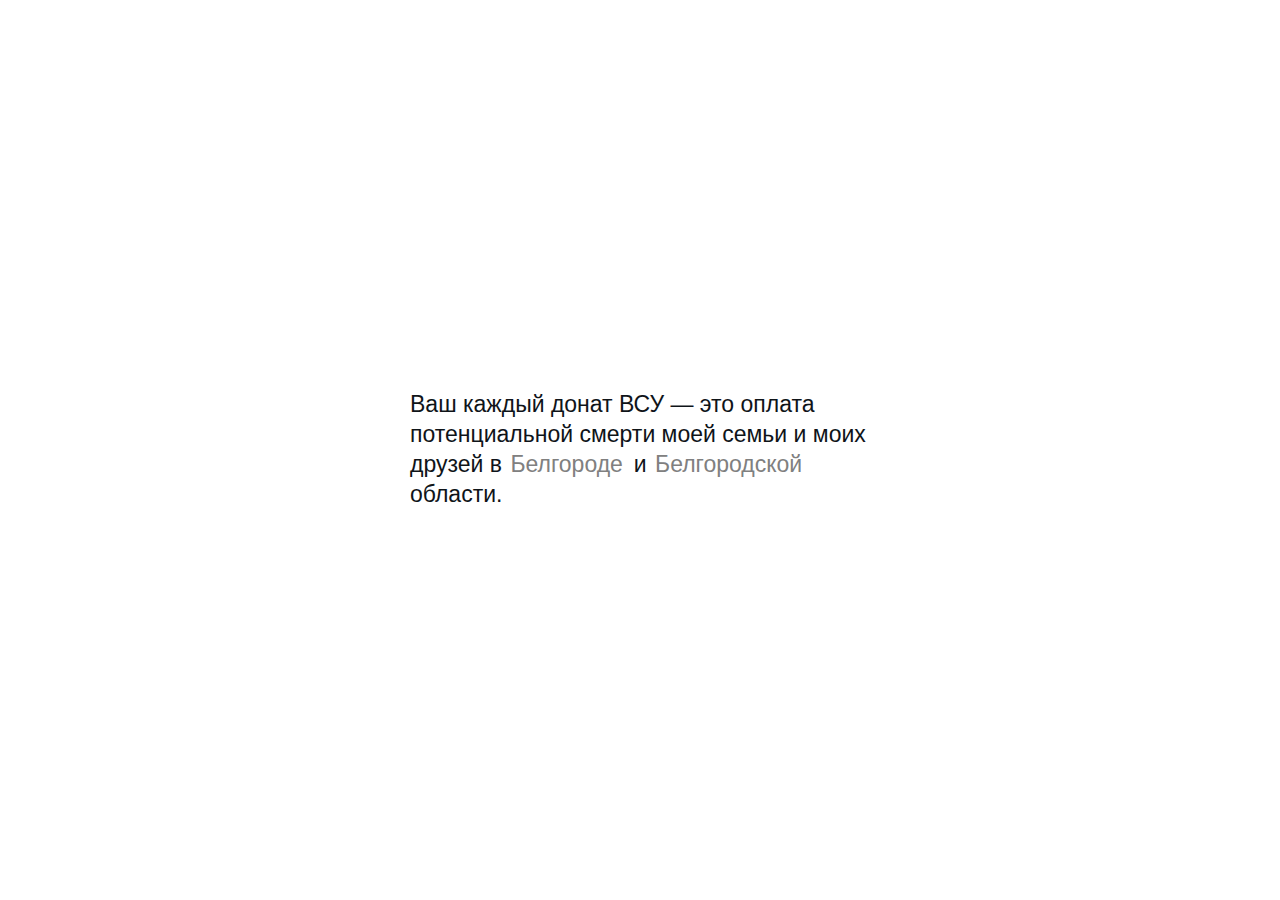
==== index.html @ cf4d92a9 "Add files via upload" ====
<!DOCTYPE html>
<html lang="ru">
<head>
    <meta charset="UTF-8">
    <meta name="viewport" content="width=device-width, initial-scale=1.0">
    <title>Tweet Style Text</title>
    <link rel="stylesheet" href="styles.css">
</head>
<body>
    <div class="tweet">
        <p class="tweet-text">Ваш каждый донат ВСУ — это оплата потенциальной смерти моей семьи и моих друзей в <input type="text" placeholder="Белгороде" oninput="resizeInput(this); checkInput(this)" value=""> и <input type="text" placeholder="Белгородской" oninput="resizeInput(this); checkInput(this)" value=""> области.</p>
    </div>
    <script src="script.js"></script>
</body>
</html>
---- styles.css ----
body {
    font-family: -apple-system, BlinkMacSystemFont, "Segoe UI", Roboto, Helvetica, Arial, sans-serif;
    display: flex;
    flex-direction: column;
    justify-content: center;
    align-items: center;
    height: 100vh;
    margin: 0;
    background-color: #ffffff;
}
.language-selector {
    margin-bottom: 20px;
}
.tweet {
    width: 100%;
    max-width: 500px;
    padding: 20px;
    box-sizing: border-box;
}
.tweet-text {
    font-size: 23px;
    line-height: 1.3;
    color: #0f1419;
    margin: 0;
    white-space: pre-wrap;
}
input {
    font-family: inherit;
    font-size: inherit;
    width: auto;
    border: none;
    padding: 0 2px;
    color: #0f1419;
    background: transparent;
    box-sizing: content-box;

}
input:focus {
    outline: none;
    border-bottom: 2px solid #1da1f2;
}
input::placeholder {
    color: grey;
}
input::selection {
    background: transparent;
}
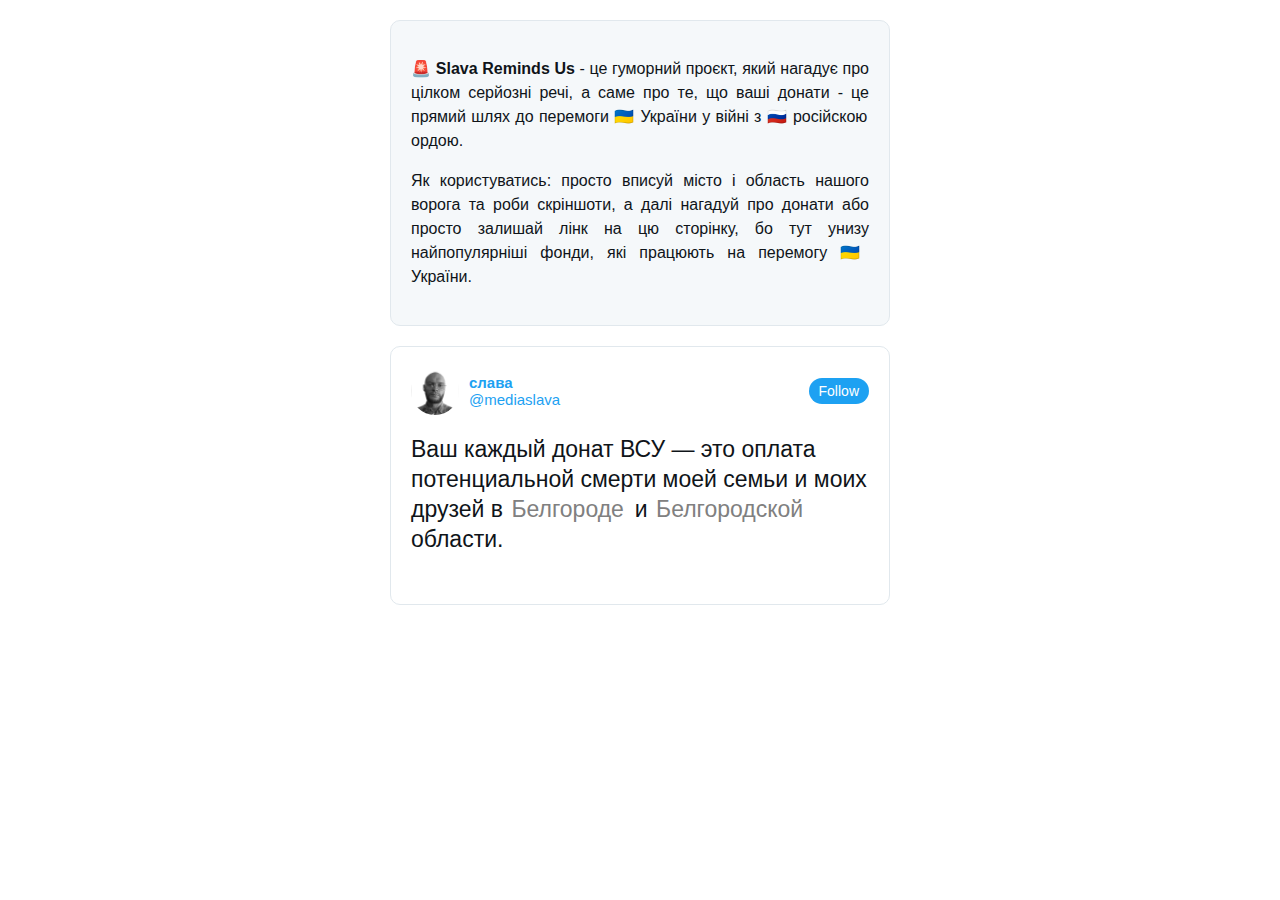
==== commit 7d9211d1: "add info block and fix twitter like block" ====
--- a/index.html
+++ b/index.html
@@ -1,15 +1,28 @@
 <!DOCTYPE html>
-<html lang="ru">
+<html lang="uk">
 <head>
     <meta charset="UTF-8">
     <meta name="viewport" content="width=device-width, initial-scale=1.0">
-    <title>Tweet Style Text</title>
+    <title>Slava Reminds Us - Пам'ятай про донати</title>
     <link rel="stylesheet" href="styles.css">
 </head>
 <body>
+    <div class="info-block">
+        <p><strong>&#128680; Slava Reminds Us</strong> - це гуморний проєкт, який нагадує про цілком серйозні речі, а саме про те, що ваші донати - це прямий шлях до перемоги &#127482;&#127462; України у війні з &#127479;&#127482; російскою ордою.</p>
+        <p>Як користуватись: просто вписуй місто і область нашого ворога та роби скріншоти, а далі нагадуй про донати або просто залишай лінк на цю сторінку, бо тут унизу найпопулярніші фонди, які працюють на перемогу &#127482;&#127462; України.</p>
+    </div>
     <div class="tweet">
-        <p class="tweet-text">Ваш каждый донат ВСУ — это оплата потенциальной смерти моей семьи и моих друзей в <input type="text" placeholder="Белгороде" oninput="resizeInput(this); checkInput(this)" value=""> и <input type="text" placeholder="Белгородской" oninput="resizeInput(this); checkInput(this)" value=""> области.</p>
+        <div class="tweet-header">
+            <img src="mediaslava.jpg" alt="Image description" class="tweet-image">
+            <div class="tweet-header-content">
+                <span class="tweet-handle"><strong>слава</strong></span>
+                <span class="tweet-handle">@mediaslava</span>
+            </div>
+            <button class="follow-button">Follow</button>
+        </div>
+        <p lang="ru" class="tweet-text">Ваш каждый донат ВСУ — это оплата потенциальной смерти моей семьи и моих друзей в <input type="text" placeholder="Белгороде" oninput="resizeInput(this); checkInput(this)" value=""> и <input type="text" placeholder="Белгородской" oninput="resizeInput(this); checkInput(this)" value=""> области.
+        </p>
     </div>
     <script src="script.js"></script>
 </body>
-</html>+</html>
--- a/styles.css
+++ b/styles.css
@@ -2,28 +2,84 @@
     font-family: -apple-system, BlinkMacSystemFont, "Segoe UI", Roboto, Helvetica, Arial, sans-serif;
     display: flex;
     flex-direction: column;
-    justify-content: center;
     align-items: center;
-    height: 100vh;
     margin: 0;
     background-color: #ffffff;
+    padding: 20px;
 }
-.language-selector {
+
+.info-block {
+    width: 100%;
+    max-width: 500px;
     margin-bottom: 20px;
+    padding: 20px;
+    box-sizing: border-box;
+    border: 1px solid #e1e8ed;
+    border-radius: 10px;
+    background-color: #f5f8fa;
+    /* text-align: center; */
+    text-align: justify;
+    font-size: 16px;
+    line-height: 1.5;
+    color: #0f1419;
 }
+
 .tweet {
     width: 100%;
     max-width: 500px;
     padding: 20px;
     box-sizing: border-box;
+    border: 1px solid #e1e8ed;
+    border-radius: 10px;
+    background-color: #ffffff;
 }
+
+.tweet-header {
+    display: flex;
+    align-items: center;
+    justify-content: space-between;
+}
+
+.tweet-image {
+    width: 48px;
+    height: 48px;
+    border-radius: 50%;
+    margin-right: 10px;
+}
+
+.tweet-header-content {
+    display: flex;
+    flex-direction: column;
+    flex-grow: 1;
+}
+
+.tweet-handle {
+    font-size: 15px;
+    color: #1da1f2;
+}
+
+.follow-button {
+    background-color: #1da1f2;
+    color: white;
+    border: none;
+    border-radius: 15px;
+    padding: 5px 10px;
+    cursor: pointer;
+    font-size: 14px;
+}
+
+.follow-button:hover {
+    background-color: #0d95e8;
+}
+
 .tweet-text {
     font-size: 23px;
     line-height: 1.3;
     color: #0f1419;
-    margin: 0;
+    margin: 20px 0 0 0;
     white-space: pre-wrap;
 }
+
 input {
     font-family: inherit;
     font-size: inherit;
@@ -33,15 +89,13 @@
     color: #0f1419;
     background: transparent;
     box-sizing: content-box;
+}
 
-}
 input:focus {
     outline: none;
     border-bottom: 2px solid #1da1f2;
 }
+
 input::placeholder {
     color: grey;
 }
-input::selection {
-    background: transparent;
-}
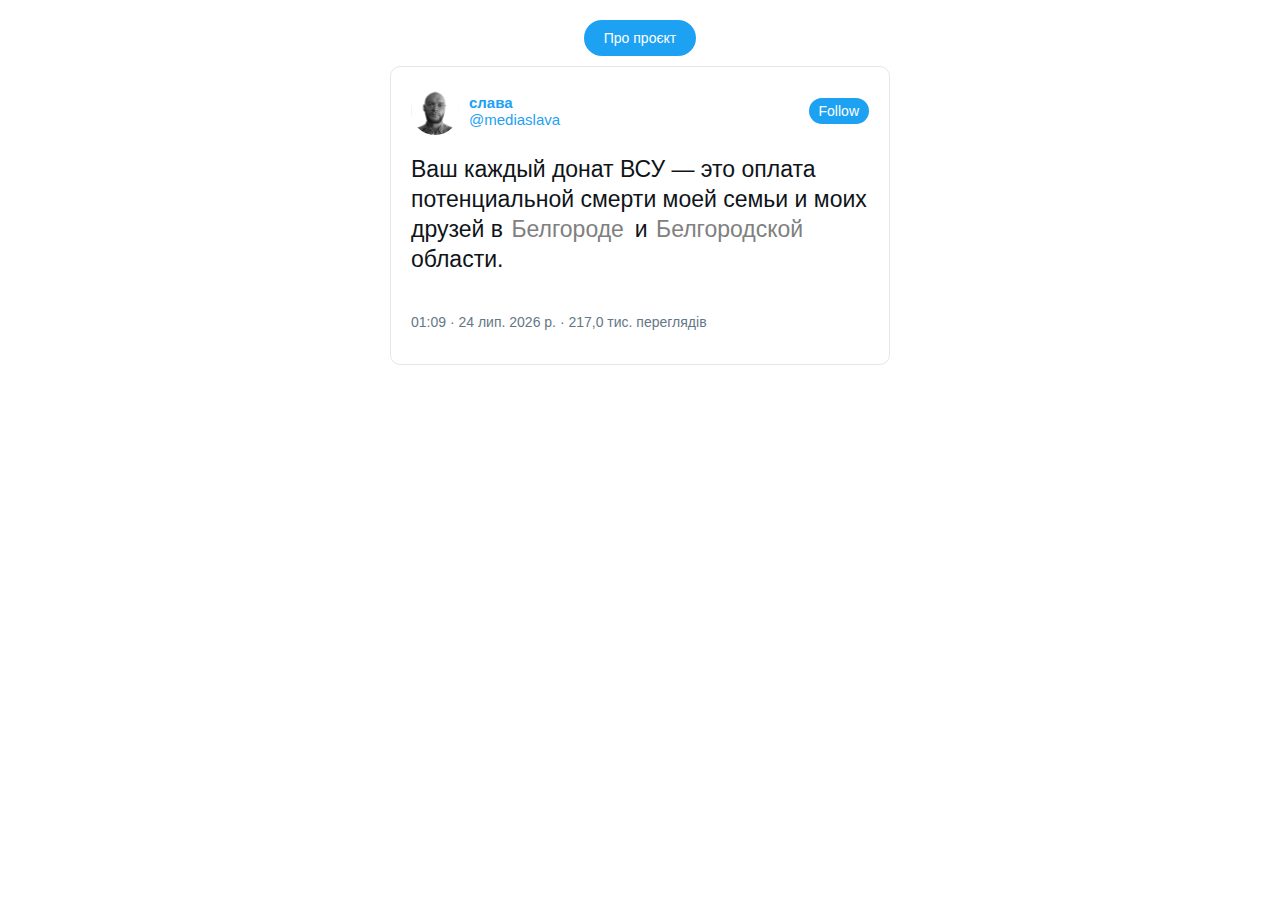
==== commit 64d18ff0: "Add spoiler, current time and date, random likes generator" ====
--- a/index.html
+++ b/index.html
@@ -7,9 +7,10 @@
     <link rel="stylesheet" href="styles.css">
 </head>
 <body>
-    <div class="info-block">
-        <p><strong>&#128680; Slava Reminds Us</strong> - це гуморний проєкт, який нагадує про цілком серйозні речі, а саме про те, що ваші донати - це прямий шлях до перемоги &#127482;&#127462; України у війні з &#127479;&#127482; російскою ордою.</p>
-        <p>Як користуватись: просто вписуй місто і область нашого ворога та роби скріншоти, а далі нагадуй про донати або просто залишай лінк на цю сторінку, бо тут унизу найпопулярніші фонди, які працюють на перемогу &#127482;&#127462; України.</p>
+    <button class="spoiler-button" onclick="toggleSpoiler()">Про проєкт</button>
+    <div class="spoiler-content" style="display: none;">
+        <p><strong>&#128680;Slava Reminds Us</strong> - це гуморний проєкт, який нагадує про цілком серйозні речі, а саме про те, що ваші донати - це прямий шлях до перемоги &#127482;&#127462;України у війні з &#127479;&#127482;російскою ордою, яка тримває вже більше ніж три століття. Разом переможумо і Слава Україні!</p>
+        <p><i>Інструкція: просто вписуй місто і область нашого ворога та роби скріншоти, а далі нагадуй про донати або просто залишай лінк на цю сторінку, бо тут унизу найпопулярніші фонди, які працюють на перемогу &#127482;&#127462; України.</i></p>
     </div>
     <div class="tweet">
         <div class="tweet-header">
@@ -22,7 +23,8 @@
         </div>
         <p lang="ru" class="tweet-text">Ваш каждый донат ВСУ — это оплата потенциальной смерти моей семьи и моих друзей в <input type="text" placeholder="Белгороде" oninput="resizeInput(this); checkInput(this)" value=""> и <input type="text" placeholder="Белгородской" oninput="resizeInput(this); checkInput(this)" value=""> области.
         </p>
+        <p class="tweet-time"></p>
     </div>
     <script src="script.js"></script>
 </body>
-</html>
+</html>--- a/styles.css
+++ b/styles.css
@@ -8,7 +8,23 @@
     padding: 20px;
 }
 
-.info-block {
+.spoiler-button {
+    background-color: #1da1f2;
+    color: white;
+    border: none;
+    border-radius: 25px;
+    padding: 10px 20px;
+    cursor: pointer;
+    font-size: 14px;
+    margin-bottom: 10px;
+}
+
+.spoiler-button:hover {
+    background-color: #0d95e8;
+}
+
+.spoiler-content {
+    display: none;
     width: 100%;
     max-width: 500px;
     margin-bottom: 20px;
@@ -17,7 +33,6 @@
     border: 1px solid #e1e8ed;
     border-radius: 10px;
     background-color: #f5f8fa;
-    /* text-align: center; */
     text-align: justify;
     font-size: 16px;
     line-height: 1.5;
@@ -99,3 +114,9 @@
 input::placeholder {
     color: grey;
 }
+
+.tweet-time {
+    font-size: 14px;
+    color: #657786;
+    margin-top: 10px;
+}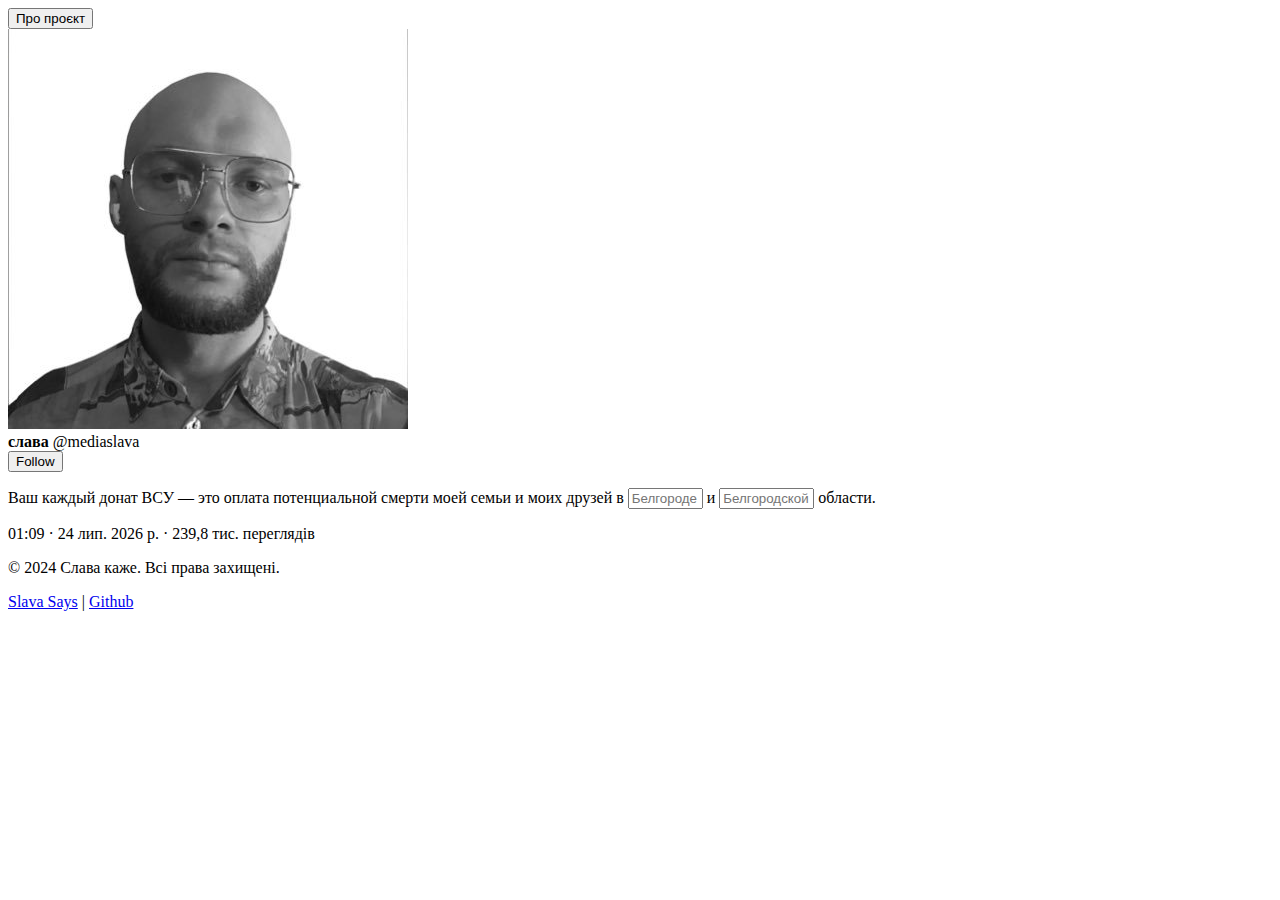
==== commit a0f72529: "Merge pull request #3 from volodymyrmarkiv/feature/info-block" ====
--- a/index.html
+++ b/index.html
@@ -1,16 +1,24 @@
 <!DOCTYPE html>
 <html lang="uk">
+
 <head>
     <meta charset="UTF-8">
     <meta name="viewport" content="width=device-width, initial-scale=1.0">
     <title>Slava Reminds Us - Пам'ятай про донати</title>
-    <link rel="stylesheet" href="styles.css">
+    <link rel="stylesheet" href="styles/styles.css">
+    <link rel="stylesheet" href="styles/footer.css">
 </head>
+
 <body>
     <button class="spoiler-button" onclick="toggleSpoiler()">Про проєкт</button>
     <div class="spoiler-content" style="display: none;">
-        <p><strong>&#128680;Slava Reminds Us</strong> - це гуморний проєкт, який нагадує про цілком серйозні речі, а саме про те, що ваші донати - це прямий шлях до перемоги &#127482;&#127462;України у війні з &#127479;&#127482;російскою ордою, яка тримває вже більше ніж три століття. Разом переможумо і Слава Україні!</p>
-        <p><i>Інструкція: просто вписуй місто і область нашого ворога та роби скріншоти, а далі нагадуй про донати або просто залишай лінк на цю сторінку, бо тут унизу найпопулярніші фонди, які працюють на перемогу &#127482;&#127462; України.</i></p>
+        <p><strong>&#128227;Slava Says Us</strong> - це гуморний проєкт, який повторює популярну гру "Simon Says" та
+            нагадує про цілком серйозні речі, а саме про те, що ваші пожертви - це прямий шлях до перемоги
+            &#127482;&#127462;України у війні з &#127479;&#127482;російскою ордою, яка тримває вже більше ніж три
+            століття. Разом переможемо. Слава Україні!</p>
+        <p><i>Інструкція: просто вписуй місто і область нашого ворога та роби скріншоти, а далі нагадуй про донати або
+                просто залишай лінк на цю сторінку, бо хтось таки тай натисне на кнопку Follow, а там... Найпопулярніші
+                фонди, які працюють на перемогу &#127482;&#127462;України.</i></p>
     </div>
     <div class="tweet">
         <div class="tweet-header">
@@ -21,10 +29,18 @@
             </div>
             <button class="follow-button">Follow</button>
         </div>
-        <p lang="ru" class="tweet-text">Ваш каждый донат ВСУ — это оплата потенциальной смерти моей семьи и моих друзей в <input type="text" placeholder="Белгороде" oninput="resizeInput(this); checkInput(this)" value=""> и <input type="text" placeholder="Белгородской" oninput="resizeInput(this); checkInput(this)" value=""> области.
-        </p>
+        <p lang="ru" class="tweet-text">Ваш каждый донат ВСУ — это оплата потенциальной смерти моей семьи и моих друзей в <input type="text" placeholder="Белгороде" oninput="resizeInput(this); checkInput(this)" value=""> и <input type="text" placeholder="Белгородской" oninput="resizeInput(this); checkInput(this)" value=""> области.</p>
         <p class="tweet-time"></p>
     </div>
     <script src="script.js"></script>
+    <footer class="footer">
+        <div class="footer-content">
+            <p>&copy; 2024 Слава каже. Всі права захищені.</p>
+            <div class="footer-links">
+                <a href="https://slavasays.us">Slava Says</a> | <a href="https://github.com/">Github</a>
+            </div>
+        </div>
+    </footer>
 </body>
+
 </html>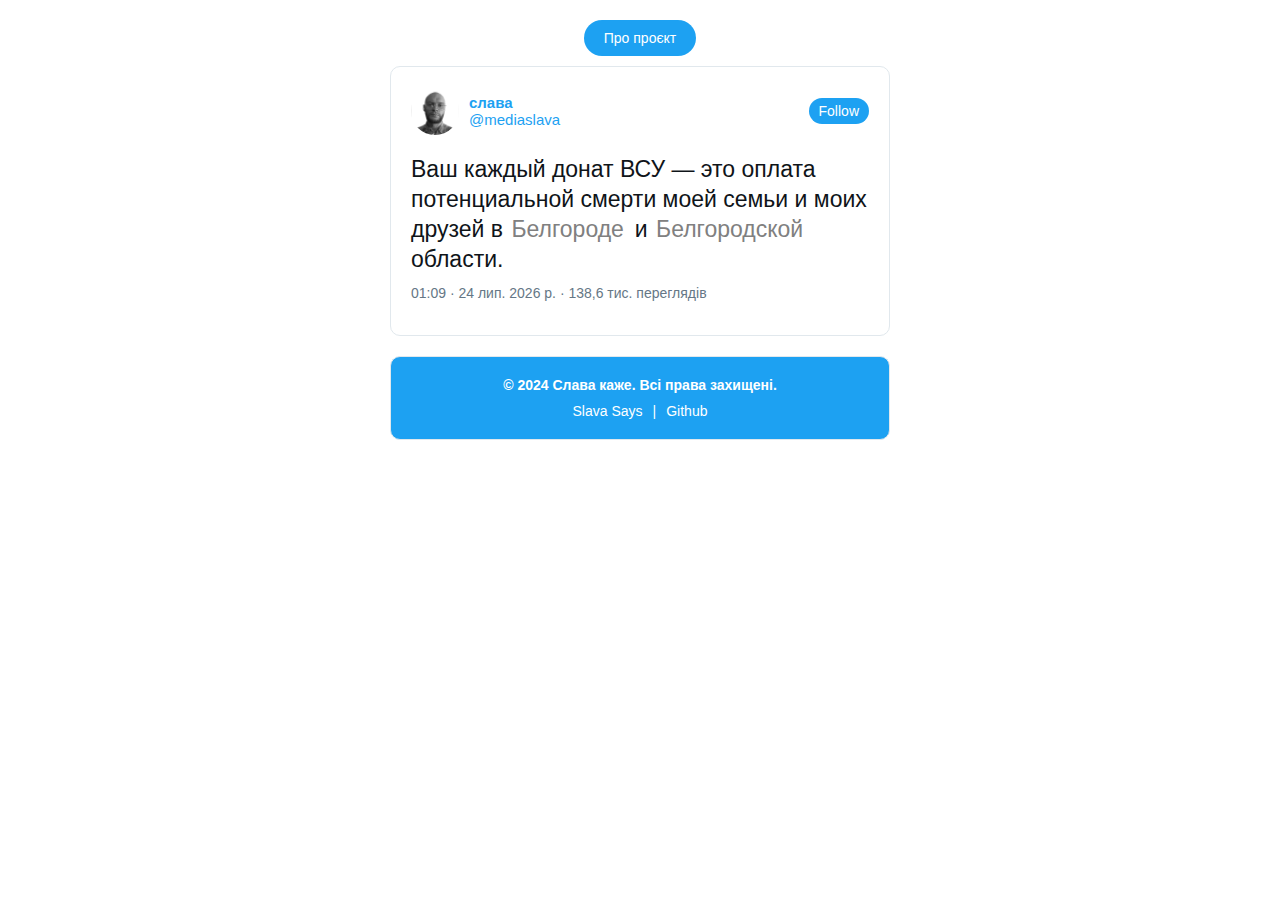
==== commit 8abb992e: "Enable google analytics" ====
--- a/index.html
+++ b/index.html
@@ -1,6 +1,7 @@
 <!DOCTYPE html>
 <html lang="uk">
 
+<script src="analytics.js"></script>
 <head>
     <meta charset="UTF-8">
     <meta name="viewport" content="width=device-width, initial-scale=1.0">
@@ -10,6 +11,9 @@
 </head>
 
 <body>
+    <!-- Google Tag Manager (noscript) -->
+    <noscript><iframe src="https://www.googletagmanager.com/ns.html?id=GTM-NXB6MH2N" height="0" width="0" style="display:none;visibility:hidden"></iframe></noscript>
+    <!-- End Google Tag Manager (noscript) -->
     <button class="spoiler-button" onclick="toggleSpoiler()">Про проєкт</button>
     <div class="spoiler-content" style="display: none;">
         <p><strong>&#128227;Slava Says Us</strong> - це гуморний проєкт, який повторює популярну гру "Simon Says" та
--- a/styles/styles.css
+++ b/styles/styles.css
@@ -0,0 +1,122 @@
+body {
+    font-family: -apple-system, BlinkMacSystemFont, "Segoe UI", Roboto, Helvetica, Arial, sans-serif;
+    display: flex;
+    flex-direction: column;
+    align-items: center;
+    margin: 0;
+    background-color: #ffffff;
+    padding: 20px;
+}
+
+.spoiler-button {
+    background-color: #1da1f2;
+    color: white;
+    border: none;
+    border-radius: 25px;
+    padding: 10px 20px;
+    cursor: pointer;
+    font-size: 14px;
+    margin-bottom: 10px;
+}
+
+.spoiler-button:hover {
+    background-color: #0d95e8;
+}
+
+.spoiler-content {
+    display: none;
+    width: 100%;
+    max-width: 500px;
+    margin-bottom: 20px;
+    padding: 20px;
+    box-sizing: border-box;
+    border: 1px solid #e1e8ed;
+    border-radius: 10px;
+    background-color: #f5f8fa;
+    text-align: justify;
+    font-size: 16px;
+    line-height: 1.5;
+    color: #0f1419;
+}
+
+.tweet {
+    width: 100%;
+    max-width: 500px;
+    padding: 20px;
+    box-sizing: border-box;
+    border: 1px solid #e1e8ed;
+    border-radius: 10px;
+    background-color: #ffffff;
+}
+
+.tweet-header {
+    display: flex;
+    align-items: center;
+    justify-content: space-between;
+}
+
+.tweet-image {
+    width: 48px;
+    height: 48px;
+    border-radius: 50%;
+    margin-right: 10px;
+}
+
+.tweet-header-content {
+    display: flex;
+    flex-direction: column;
+    flex-grow: 1;
+}
+
+.tweet-handle {
+    font-size: 15px;
+    color: #1da1f2;
+}
+
+.follow-button {
+    background-color: #1da1f2;
+    color: white;
+    border: none;
+    border-radius: 15px;
+    padding: 5px 10px;
+    cursor: pointer;
+    font-size: 14px;
+}
+
+.follow-button:hover {
+    background-color: #0d95e8;
+}
+
+.tweet-text {
+    font-size: 23px;
+    line-height: 1.3;
+    color: #0f1419;
+    margin: 20px 0 0 0;
+    white-space: pre-wrap;
+}
+
+input {
+    font-family: inherit;
+    font-size: inherit;
+    width: auto;
+    border: none;
+    padding: 0 2px;
+    color: #0f1419;
+    background: transparent;
+    box-sizing: content-box;
+}
+
+input:focus {
+    outline: none;
+    border-bottom: 2px solid #1da1f2;
+}
+
+input::placeholder {
+    color: grey;
+}
+
+.tweet-time {
+    font-size: 14px;
+    color: #657786;
+    margin-top: 10px;
+}
--- a/styles/footer.css
+++ b/styles/footer.css
@@ -0,0 +1,37 @@
+.footer {
+    width: 100%;
+    max-width: 500px;
+    background-color: #1da1f2;
+    color: white;
+    text-align: center;
+    padding: 20px;
+    box-sizing: border-box;
+    border: 1px solid #e1e8ed;
+    border-radius: 10px;
+    margin: 20px auto 0 auto; /* Margin auto for centering, with top margin */
+}
+
+.footer-content {
+    font-size: 14px;
+}
+
+.footer-content p {
+    margin: 0;
+    padding-bottom: 10px;
+    font-weight: bold;
+}
+
+.footer-links {
+    display: flex;
+    gap: 10px;
+    justify-content: center; /* Center links horizontally */
+}
+
+.footer-links a {
+    color: white;
+    text-decoration: none;
+}
+
+.footer-links a:hover {
+    text-decoration: underline;
+}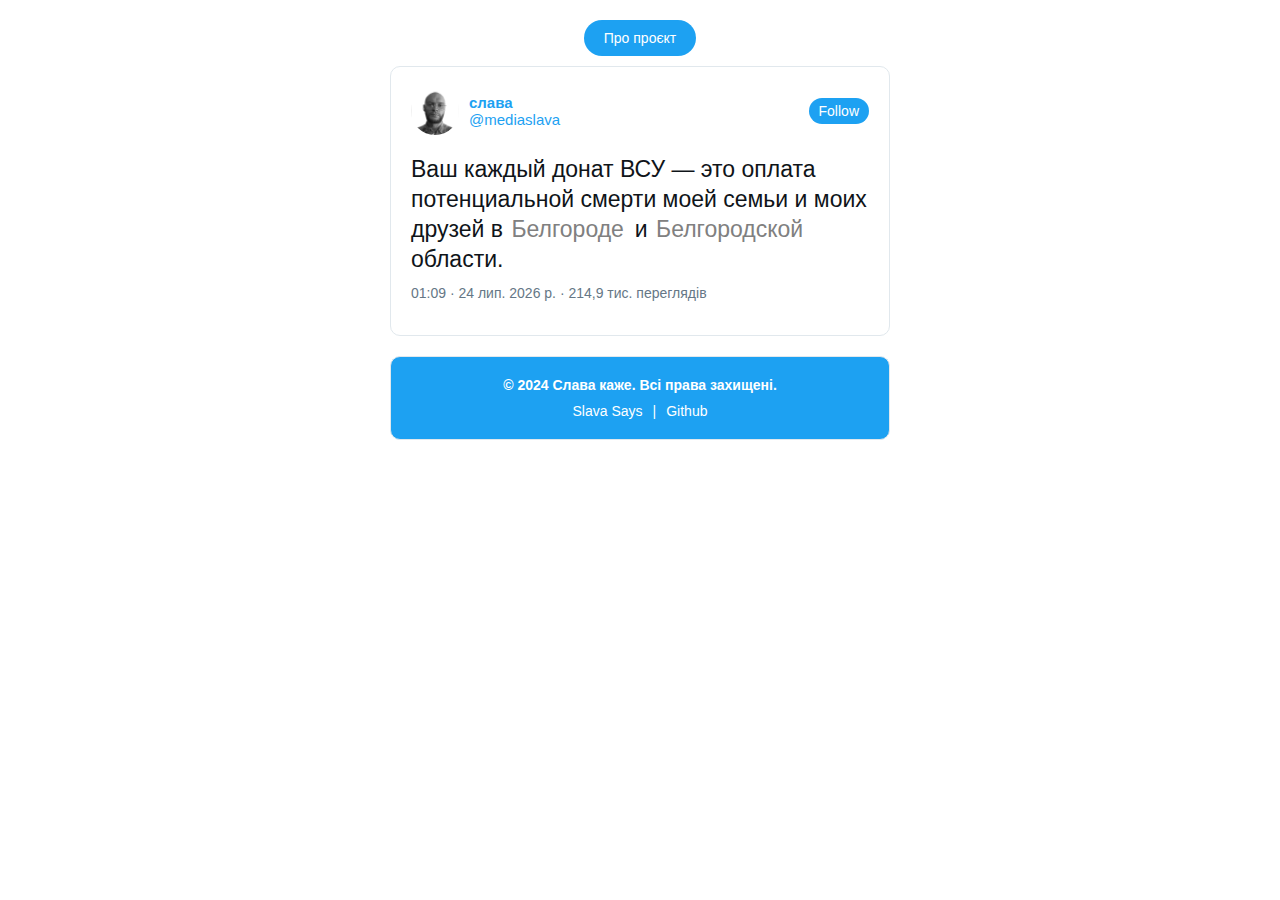
==== commit 16c23e0e: "Merge pull request #8 from volodymyrmarkiv/feature/enable-google-analytics" ====
--- a/index.html
+++ b/index.html
@@ -1,8 +1,9 @@
 <!DOCTYPE html>
 <html lang="uk">
 
-<script src="analytics.js"></script>
 <head>
+    <script async src="https://www.googletagmanager.com/gtag/js?id=G-B47PPDL4MP"></script>
+    <script src="analytics.js"></script>
     <meta charset="UTF-8">
     <meta name="viewport" content="width=device-width, initial-scale=1.0">
     <title>Slava Reminds Us - Пам'ятай про донати</title>
@@ -11,9 +12,6 @@
 </head>
 
 <body>
-    <!-- Google Tag Manager (noscript) -->
-    <noscript><iframe src="https://www.googletagmanager.com/ns.html?id=GTM-NXB6MH2N" height="0" width="0" style="display:none;visibility:hidden"></iframe></noscript>
-    <!-- End Google Tag Manager (noscript) -->
     <button class="spoiler-button" onclick="toggleSpoiler()">Про проєкт</button>
     <div class="spoiler-content" style="display: none;">
         <p><strong>&#128227;Slava Says Us</strong> - це гуморний проєкт, який повторює популярну гру "Simon Says" та
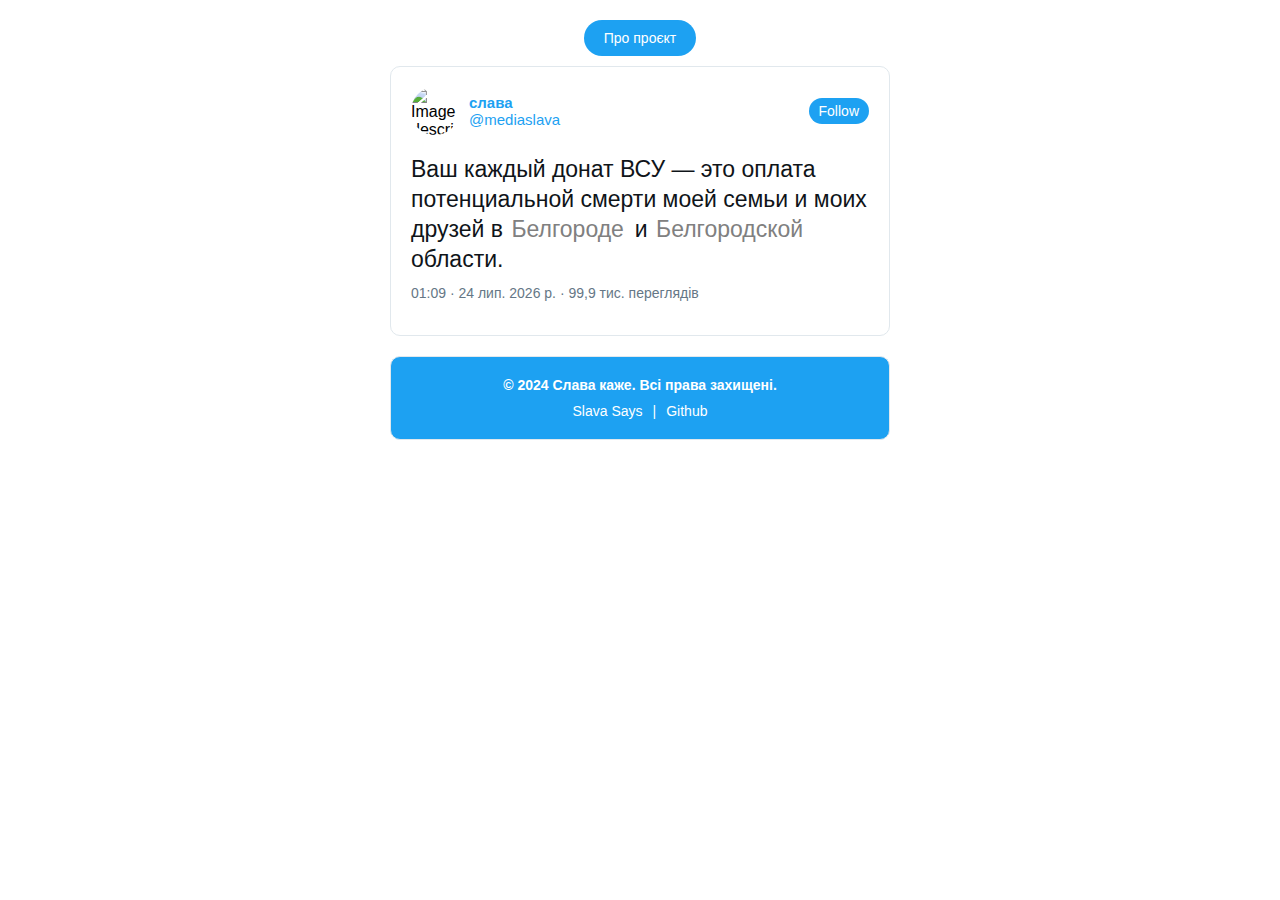
==== commit 8a059055: "move favicon tag" ====
--- a/index.html
+++ b/index.html
@@ -6,7 +6,8 @@
     <script src="analytics.js"></script>
     <meta charset="UTF-8">
     <meta name="viewport" content="width=device-width, initial-scale=1.0">
-    <title>Slava Reminds Us - Пам'ятай про донати</title>
+    <title>Slava says - Пам'ятай про пожертви</title>
+    <link rel="icon" type="image/x-icon" href="favicon.ico">
     <link rel="stylesheet" href="styles/styles.css">
     <link rel="stylesheet" href="styles/footer.css">
 </head>
@@ -14,7 +15,7 @@
 <body>
     <button class="spoiler-button" onclick="toggleSpoiler()">Про проєкт</button>
     <div class="spoiler-content" style="display: none;">
-        <p><strong>&#128227;Slava Says Us</strong> - це гуморний проєкт, який повторює популярну гру "Simon Says" та
+        <p><strong>&#128227;Slava says</strong> - це гуморний проєкт, який повторює популярну гру Simon Says та
             нагадує про цілком серйозні речі, а саме про те, що ваші пожертви - це прямий шлях до перемоги
             &#127482;&#127462;України у війні з &#127479;&#127482;російскою ордою, яка тримває вже більше ніж три
             століття. Разом переможемо. Слава Україні!</p>
@@ -24,7 +25,7 @@
     </div>
     <div class="tweet">
         <div class="tweet-header">
-            <img src="mediaslava.jpg" alt="Image description" class="tweet-image">
+            <img src="images/mediaslava.jpg" alt="Image description" class="tweet-image">
             <div class="tweet-header-content">
                 <span class="tweet-handle"><strong>слава</strong></span>
                 <span class="tweet-handle">@mediaslava</span>
